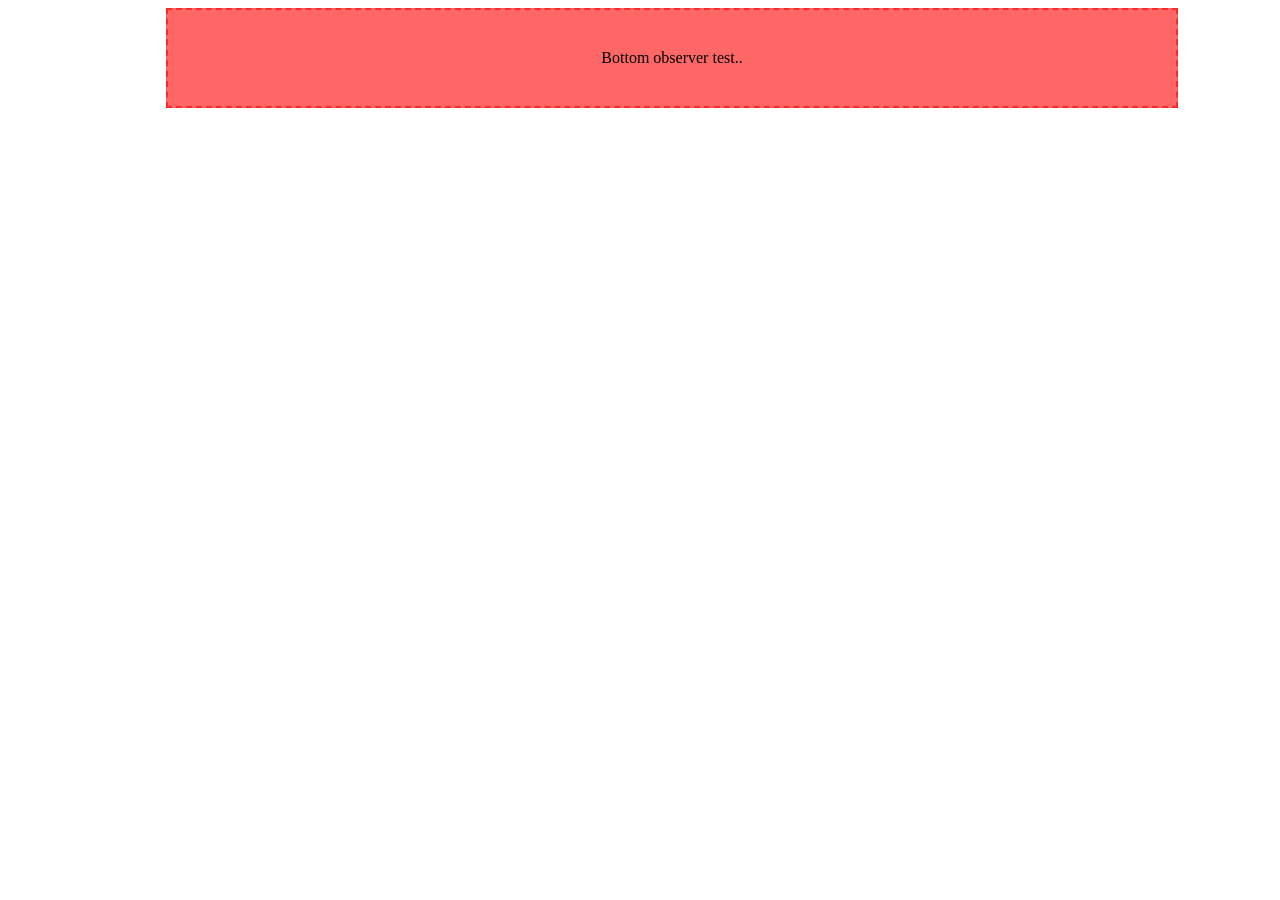
==== 2-intersection-observer/index.html @ b32186c1 "learn: Intersection observer in HTML & JS - Add a db.js for the mock data and pagination - Add index" ====
<!DOCTYPE html>
<html lang="en">
<head>
    <meta charset="UTF-8">
    <title>Intersection Observer -- Frontend System Design Fundamentals</title>
    <link rel="stylesheet" href="../styles/index.css">
    <template id="cardTemplate">
        <article class="card">
            <h3></h3>
            <div class="card__body">
                <div class='card__body__image'></div>
                <section class='card__body__content'>
                </section>
            </div>
        </article>
    </template>
</head>
<body>
<main id="container" class="container">
  <div id="list"></div>
  <div id="bottomObserver">
    Bottom observer test..
  </div>
</main>
<script type="module">
  // Running the file using path throws CORS. Solution: Run the project using `npx serve`
  // then Access the file on running port. i.e.: localhost:3000/2-intersection-observer
  import { initMockDB } from "../../utils/db.js"

  const [
    template,
    list,
    observerElement
  ] = document.querySelectorAll('#cardTemplate, #list, #bottomObserver')

  const db = initMockDB({
    title: "Fundamentals of Frontend System Design",
    body: "Learning to use intersection observer..."
  })

    function createCardElement(title, body) {
        const element = template.content.cloneNode(true).firstElementChild;
        const [cardTitle, cardBody] = document.querySelectorAll(
          '.card__title, .card__body__content'
        );
        [cardTitle.textContent, cardBody.textContent] = [title, body];
        return element;
    }

    /**
     * Exercise - Intersection observer
     * 1. Create Intersection observer instance and provide a callback to it
     * 2. In the callback use mock db - next function is to get the next chunk of data
     * 3. Create a fragment where you  chunk all your DOM Mutations
     * 4. Update fragment
     * 5. Append fragment to "list" container
     */
    const observer = null;
</script>
</body>
</html>
---- styles/index.css ----
* {
  box-sizing: border-box;
}

.container {
  display: flex;
  flex-direction: column;
  width: 80%;
  margin: 0 auto;
}

.card {
  margin: 2rem;
  padding: 1.5rem 2rem;
  border: solid 8px lightgray;
  border-radius: 2rem;
  box-shadow: 0 10px 20px rgba(0, 0, 0, 0.19), 0 6px 6px rgba(0, 0, 0, 0.23);
}

.card__body {
  display: flex;
  flex-direction: row;
}

.card__body__image {
  width: 128px;
  height: 128px;
  flex-shrink: 0;
  border-radius: 100%;
  margin: 1rem;
  background: radial-gradient(circle at 18.7% 37.8%, rgb(250, 250, 250) 0%, rgb(225, 234, 238) 90%);
}

.card__body__content {
  padding: 0 1rem;
}

#topObserver {
  background: rgba(0, 0, 255, 0.2);
  border: dashed 2px rgba(0, 0, 255, 0.2);
}

#bottomObserver {
  background: rgba(255, 0, 0, 0.6);
  border: dashed 2px rgba(255, 0, 0, 0.6);
}

#topObserver, #bottomObserver {
  width: 100%;
  height: 100px;
  display: flex;
  flex-direction: column;
  justify-content: center;
  align-items: center;
  margin: 0 2rem;
}
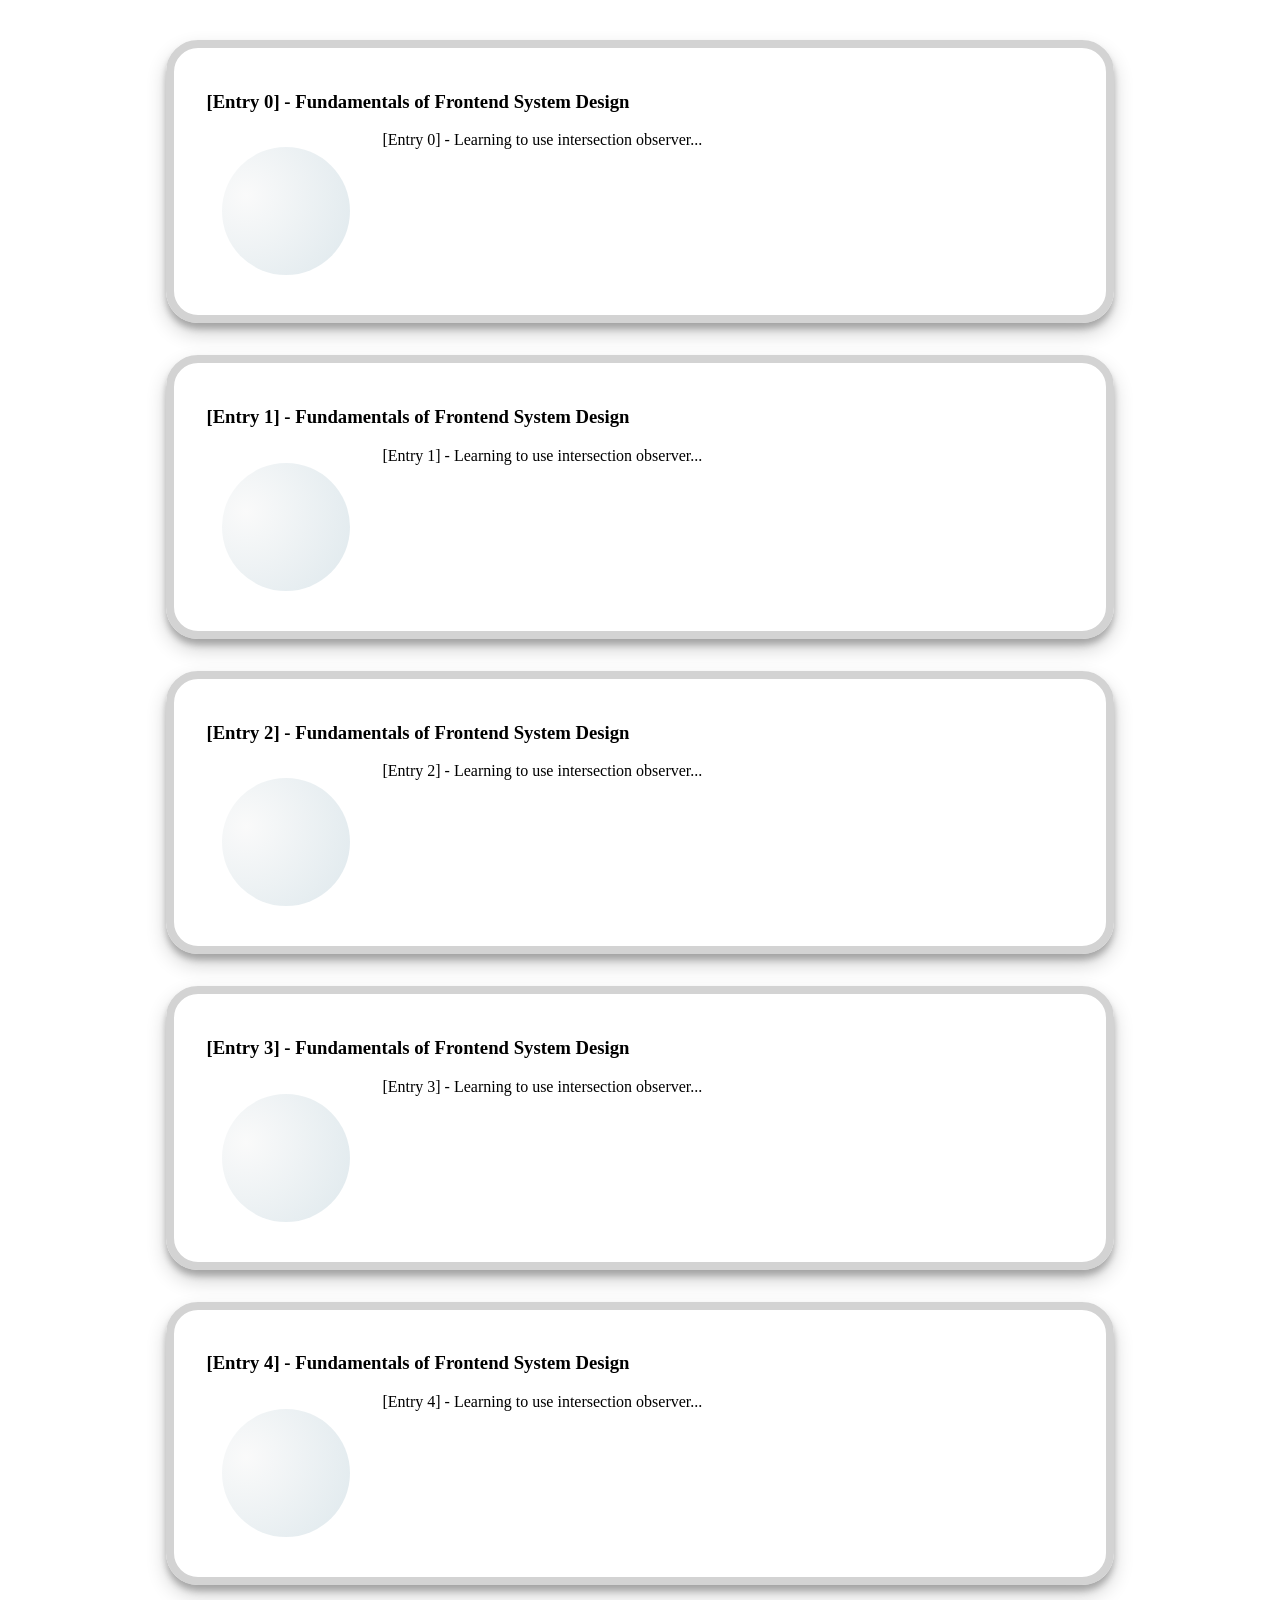
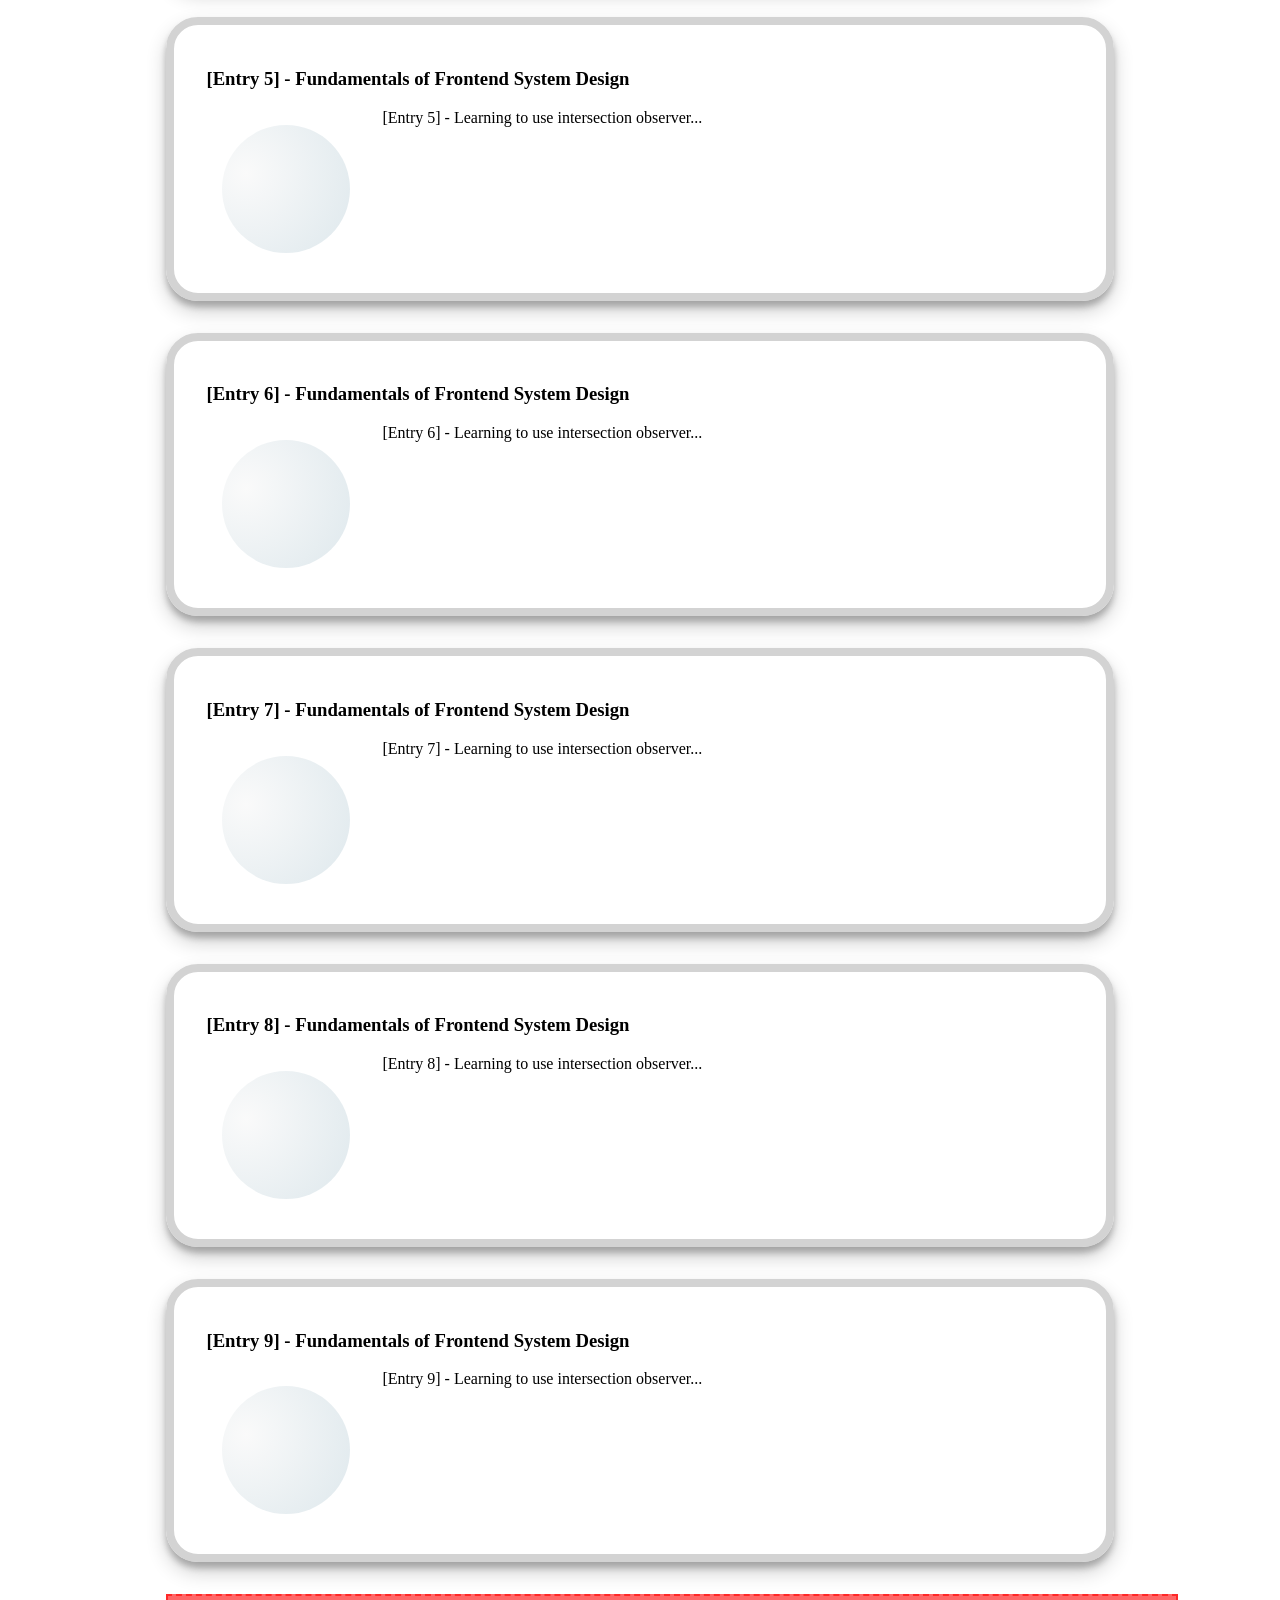
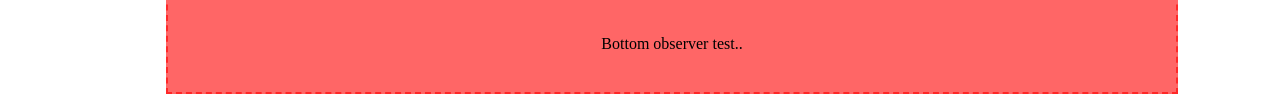
==== commit 61518365: "Implement intersection observer, it's excellent" ====
--- a/2-intersection-observer/index.html
+++ b/2-intersection-observer/index.html
@@ -6,7 +6,7 @@
     <link rel="stylesheet" href="../styles/index.css">
     <template id="cardTemplate">
         <article class="card">
-            <h3></h3>
+            <h3 class="card__title"></h3>
             <div class="card__body">
                 <div class='card__body__image'></div>
                 <section class='card__body__content'>
@@ -40,9 +40,9 @@
 
     function createCardElement(title, body) {
         const element = template.content.cloneNode(true).firstElementChild;
-        const [cardTitle, cardBody] = document.querySelectorAll(
-          '.card__title, .card__body__content'
-        );
+        const [cardTitle, cardBody] = element.querySelectorAll('.card__title, .card__body__content');
+        console.log(cardTitle);
+        console.log(cardBody);
         [cardTitle.textContent, cardBody.textContent] = [title, body];
         return element;
     }
@@ -55,7 +55,24 @@
      * 4. Update fragment
      * 5. Append fragment to "list" container
      */
-    const observer = null;
+    let page = 0;
+    const observer = new IntersectionObserver(async ([entry]) => {
+      if(entry.isIntersecting) {
+        const data = await db.getPage(page++);
+        console.log(data);
+        const fragment = new DocumentFragment();
+        data.forEach(({title, body}) => {
+          const card = createCardElement(title, body);
+          fragment.appendChild(card);
+          console.log('fragment: ', fragment);
+        });
+        list.appendChild(fragment);
+      }
+    }, {
+      threshold: 0.2
+    });
+
+    observer.observe(observerElement);
 </script>
 </body>
 </html>
